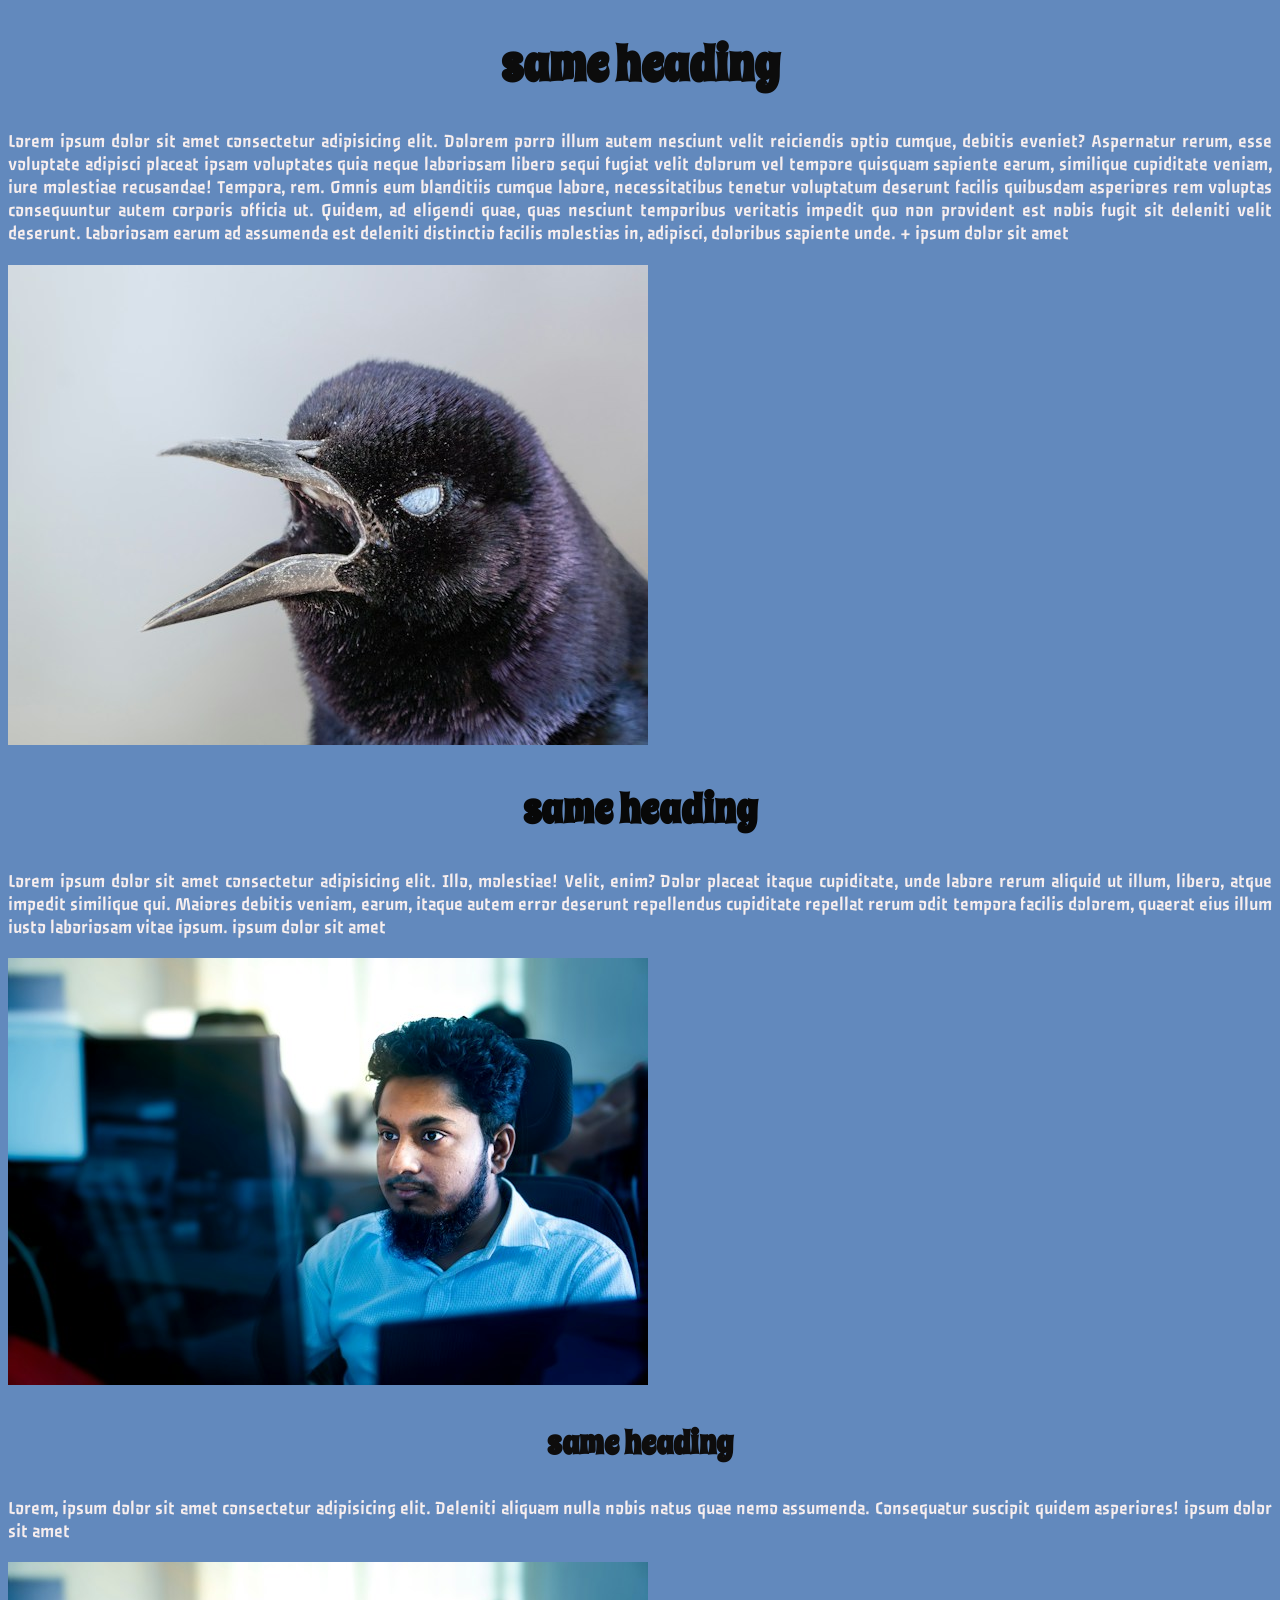
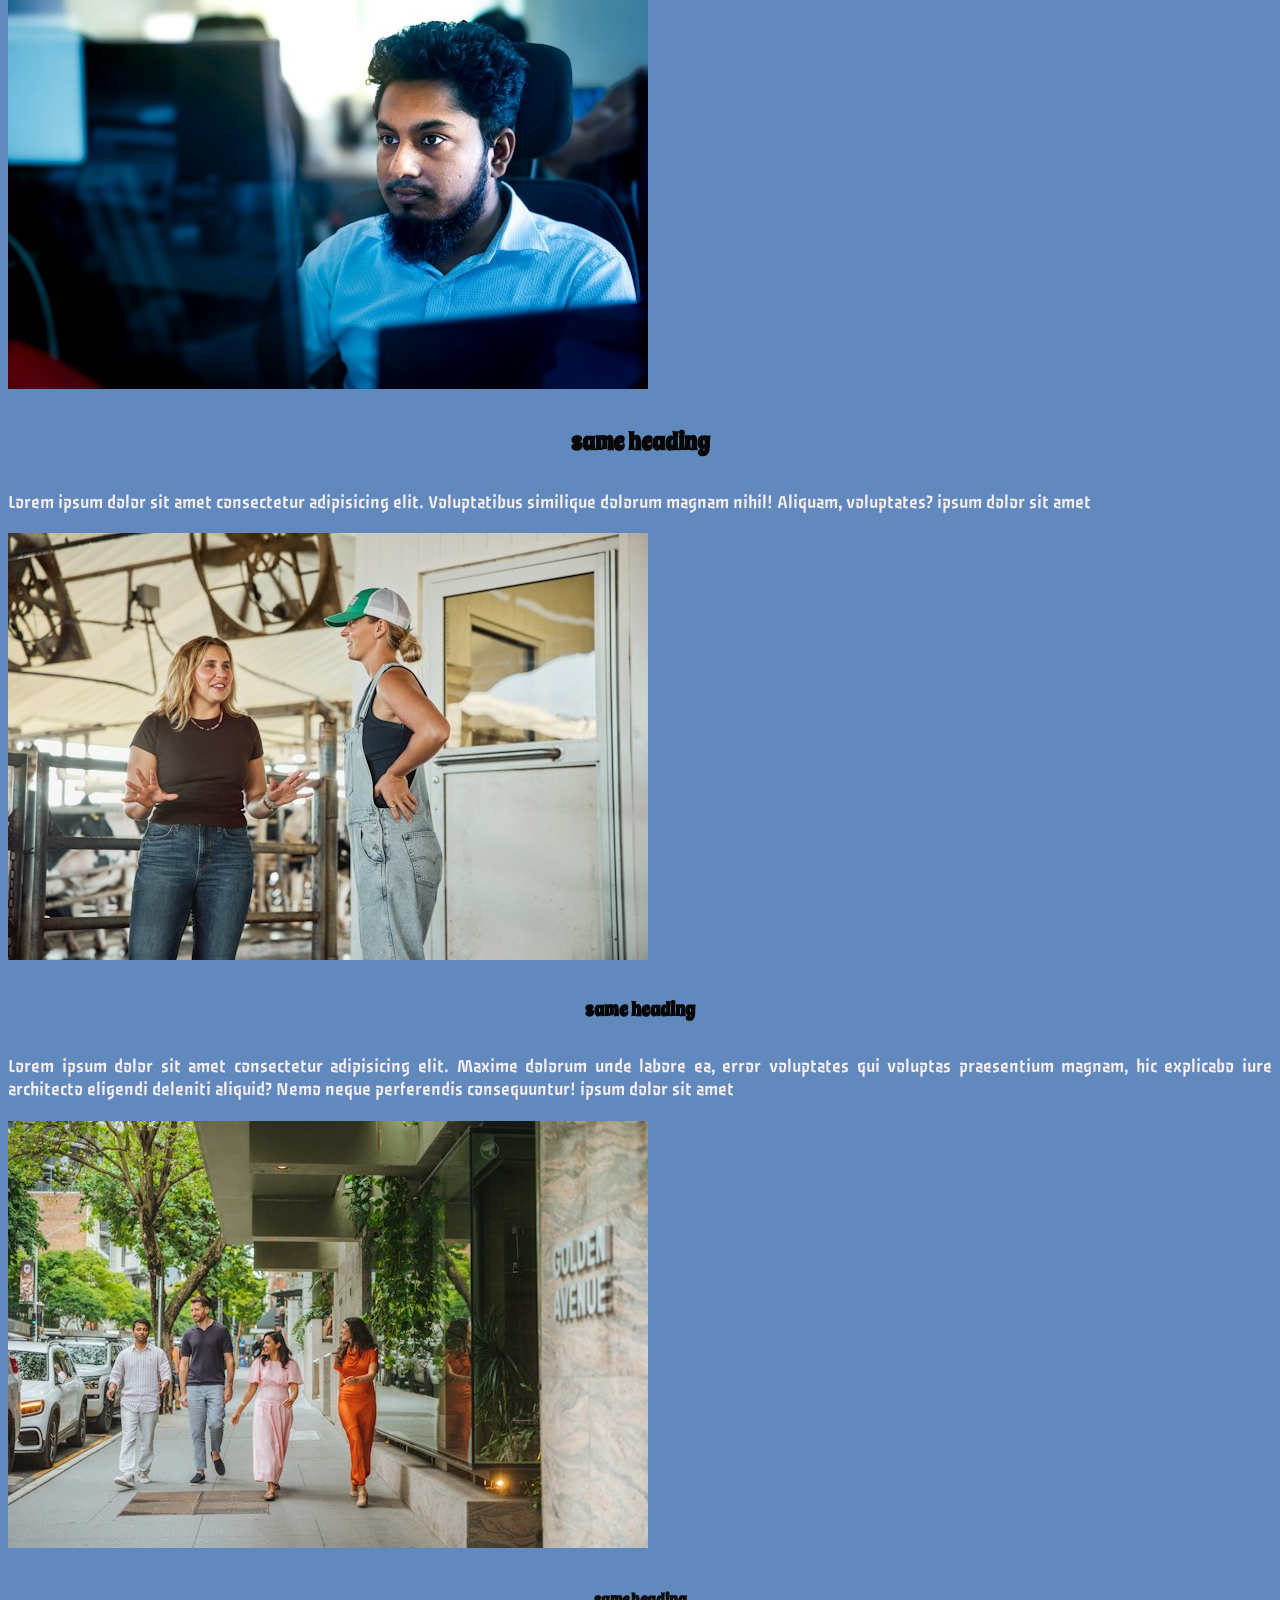
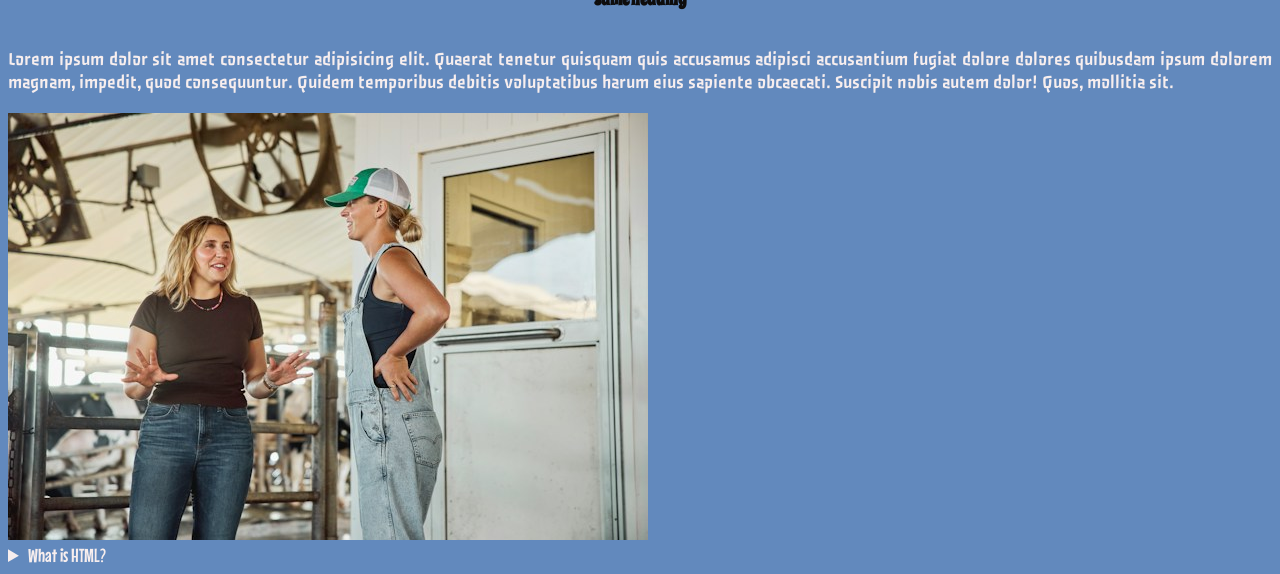
==== index.html @ ca6125b9 "learn html/css" ====
<!DOCTYPE html>

<html lang="en">

<head>
         <meta charset="UTF-8">
         <meta name="viewport" content="width=device-width, initial-scale=1.0">
         <title>Introduction to HTML</title>
         <link rel="preconnect" href="https://fonts.googleapis.com">
         <link rel="preconnect" href="https://fonts.gstatic.com" crossorigin>
         <link href="https://fonts.googleapis.com/css2?family=Fruktur:ital@0;1&family=Mouse+Memoirs&family=Passero+One&family=Spicy+Rice&display=swap"
                  rel="stylesheet">
         <style>
                  body {
                           background-color: #6289bd;
                           font-family: "Mouse Memoirs", sans-serif;
                           font-size: 1.2rem;
                           font-weight: 400;
                           color: #f7eeee;
                  }

                  h1 {
                           text-align: center;
                           font-family: "Spicy Rice", serif;
                           font-size: 3rem;
                           color: #0c0c0c;
                  }

                  h2 {
                           text-align: center;
                           font-family: "Spicy Rice", serif;
                           font-size: 2.5rem;
                           color: #080808;
                  }

                  h3 {
                           text-align: center;
                           font-family: "Spicy Rice", serif;
                           font-size: 2rem;
                           color: #0e0d0d;
                  }

                  h4 {
                           text-align: center;
                           font-family: "Spicy Rice", serif;
                           font-size: 1.5rem;
                           color: #070707;
                  }

                  h5 {
                           text-align: center;
                           font-family: "Spicy Rice", serif;
                           font-size: 1.2rem;
                           color: #070707;
                  }

                  h6 {
                           text-align: center;
                           font-family: "Spicy Rice", serif;
                           font-size: 1rem;
                           color: #0e0d0d;
                  }

                  p {
                           text-align: justify;
                           font-family: "Passero One", sans-serif;
                           font-size: 1.2rem;
                           color: #f7eeee;
                  }
         </style>
</head>

<body>
         <h1>same heading</h1>
         <p>Lorem ipsum dolor sit amet consectetur adipisicing elit. Dolorem porro illum autem nesciunt velit reiciendis
                  optio cumque, debitis eveniet? Aspernatur rerum, esse voluptate adipisci placeat ipsam voluptates quia
                  neque laboriosam libero sequi fugiat velit dolorum vel tempore quisquam sapiente earum, similique
                  cupiditate veniam, iure molestiae recusandae! Tempora, rem. Omnis eum blanditiis cumque labore,
                  necessitatibus tenetur voluptatum deserunt facilis quibusdam asperiores rem voluptas consequuntur
                  autem corporis officia ut. Quidem, ad eligendi quae, quas nesciunt temporibus veritatis impedit quo
                  non provident est nobis fugit sit deleniti velit deserunt. Laboriosam earum ad assumenda est deleniti
                  distinctio facilis molestias in, adipisci, doloribus sapiente unde. + ipsum dolor sit amet</p>
         </p>
         <img src="IMAGES/dmytro-koplyk-KrOWB-mOLKY-unsplash.jpg" alt="BIRD staring">

         <h2>same heading</h2>
         <p>Lorem ipsum dolor sit amet consectetur adipisicing elit. Illo, molestiae! Velit, enim? Dolor placeat itaque
                  cupiditate, unde labore rerum aliquid ut illum, libero, atque impedit similique qui. Maiores debitis
                  veniam, earum, itaque autem error deserunt repellendus cupiditate repellat rerum odit tempora facilis
                  dolorem, quaerat eius illum iusto laboriosam vitae ipsum. ipsum dolor sit amet</p>
         <img src="IMAGES/litoon-dev-jEr29j1pmms-unsplash.jpg" alt="Nature">

         <h3>same heading</h3>
         <p>Lorem, ipsum dolor sit amet consectetur adipisicing elit. Deleniti
                  aliquam nulla nobis natus quae nemo assumenda.
                  Consequatur suscipit quidem asperiores! ipsum dolor sit amet</p>
         <img src="IMAGES/litoon-dev-jEr29j1pmms-unsplash.jpg" alt="Mountain">

         <h4>same heading</h4>
         <p>Lorem ipsum dolor sit amet consectetur adipisicing elit.
                  Voluptatibus similique dolorum magnam nihil! Aliquam,
                  voluptates? ipsum dolor sit amet</p>
         <img src="IMAGES/portraits-of-modern-dairy-aCx1C742vqg-unsplash (1).jpg" alt="Nature">

         <h5>same heading</h5>

         <p>Lorem ipsum dolor sit amet consectetur adipisicing elit. Maxime dolorum unde labore ea, error voluptates qui
                  voluptas praesentium magnam,
                  hic explicabo iure architecto eligendi
                  deleniti aliquid? Nemo neque perferendis consequuntur! ipsum dolor sit amet </p>
         <img src="IMAGES/queensland-australia-tgC6zTi75J8-unsplash.jpg" alt="Nature">

         <h6>same heading</h6>

         <p>Lorem ipsum dolor sit amet consectetur adipisicing elit. Quaerat tenetur quisquam quis accusamus
                  adipisci accusantium fugiat dolore dolores quibusdam ipsum dolorem magnam, impedit, quod consequuntur.
                  Quidem temporibus debitis voluptatibus harum eius sapiente obcaecati. Suscipit nobis autem dolor!
                  Quos, mollitia sit.</p>
         <img src="IMAGES/portraits-of-modern-dairy-aCx1C742vqg-unsplash (1).jpg" alt="Nature">

</body>

<!-- download images from Unsplash -->
<!-- find a rare html tag assignment don't forget to add alt attribute -->
<!-- <details> creates a section that can expand and collapse.
<summary> defines the clickable heading. -->

<details>
         <summary>What is HTML?</summary>
         <p>HTML is used to structure web pages.</p>
</details>

<!-- lists,tables,forms ,divs,links -->

</html>
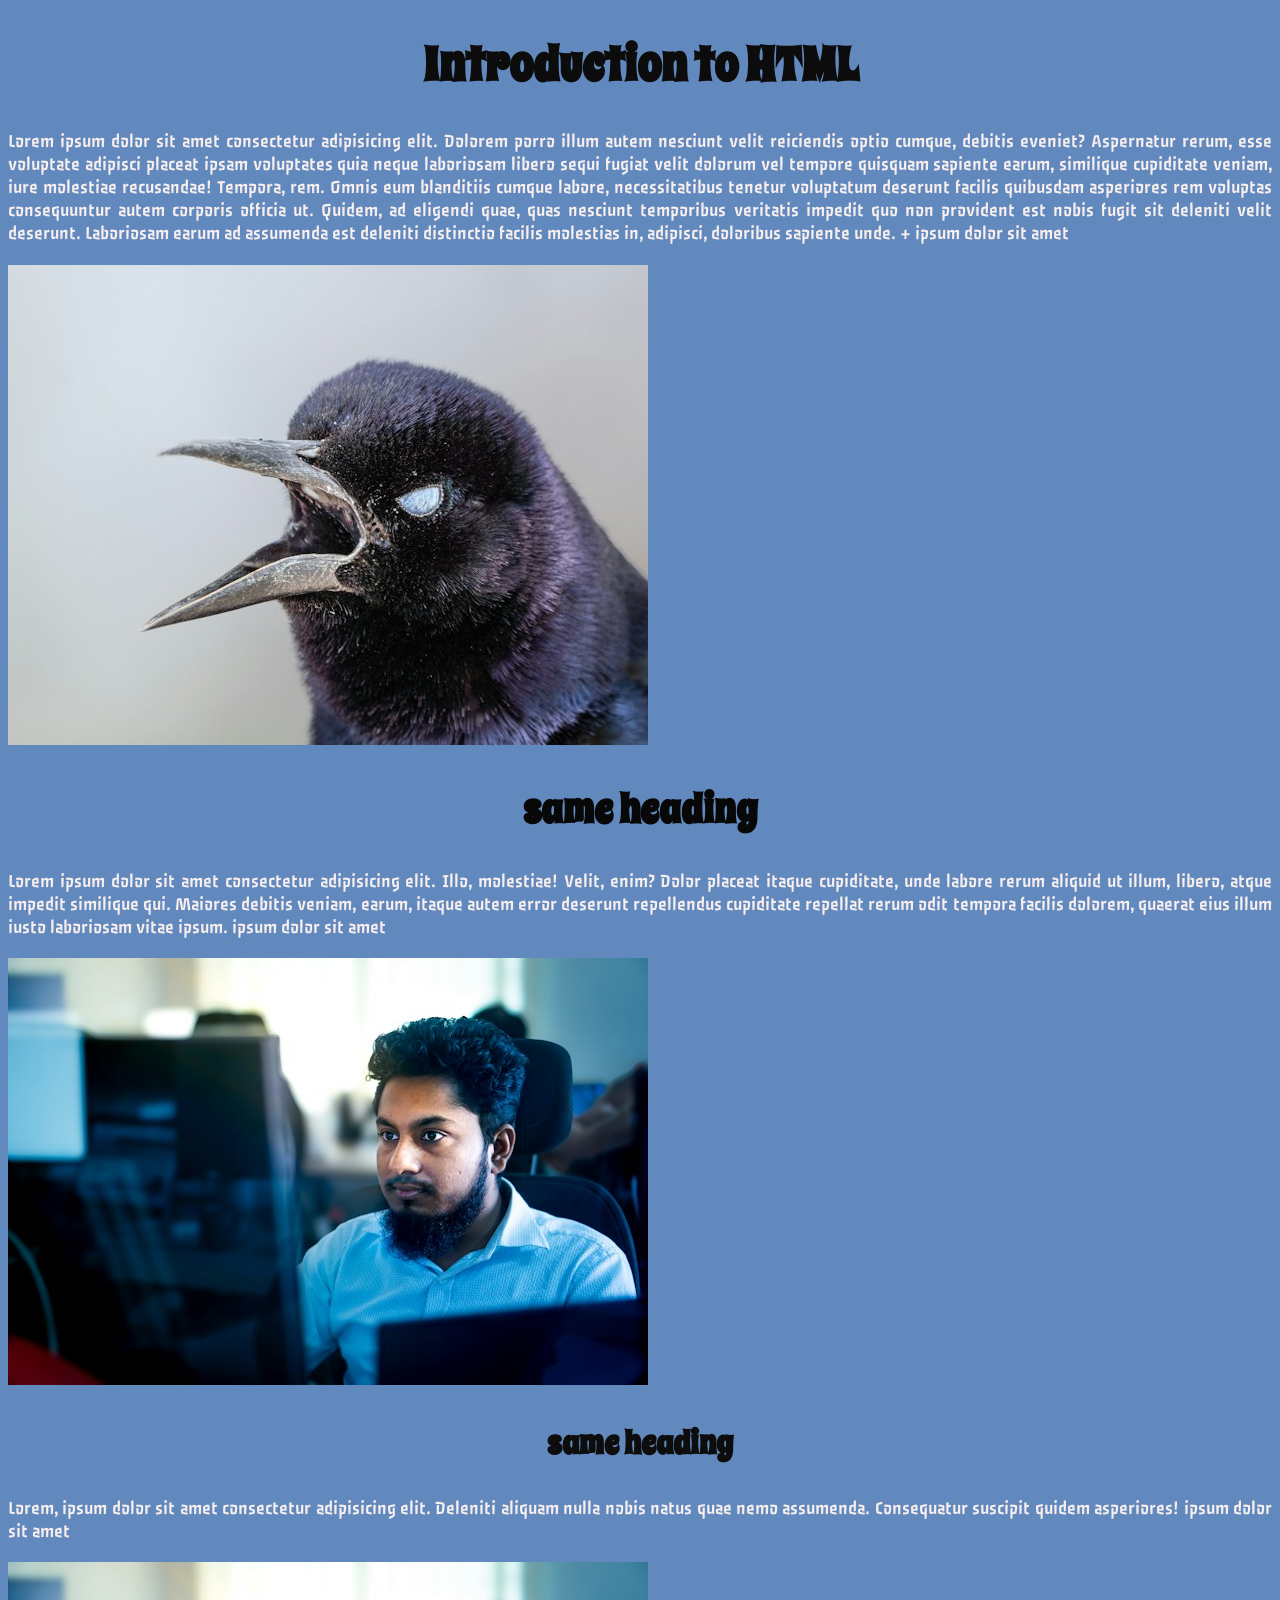
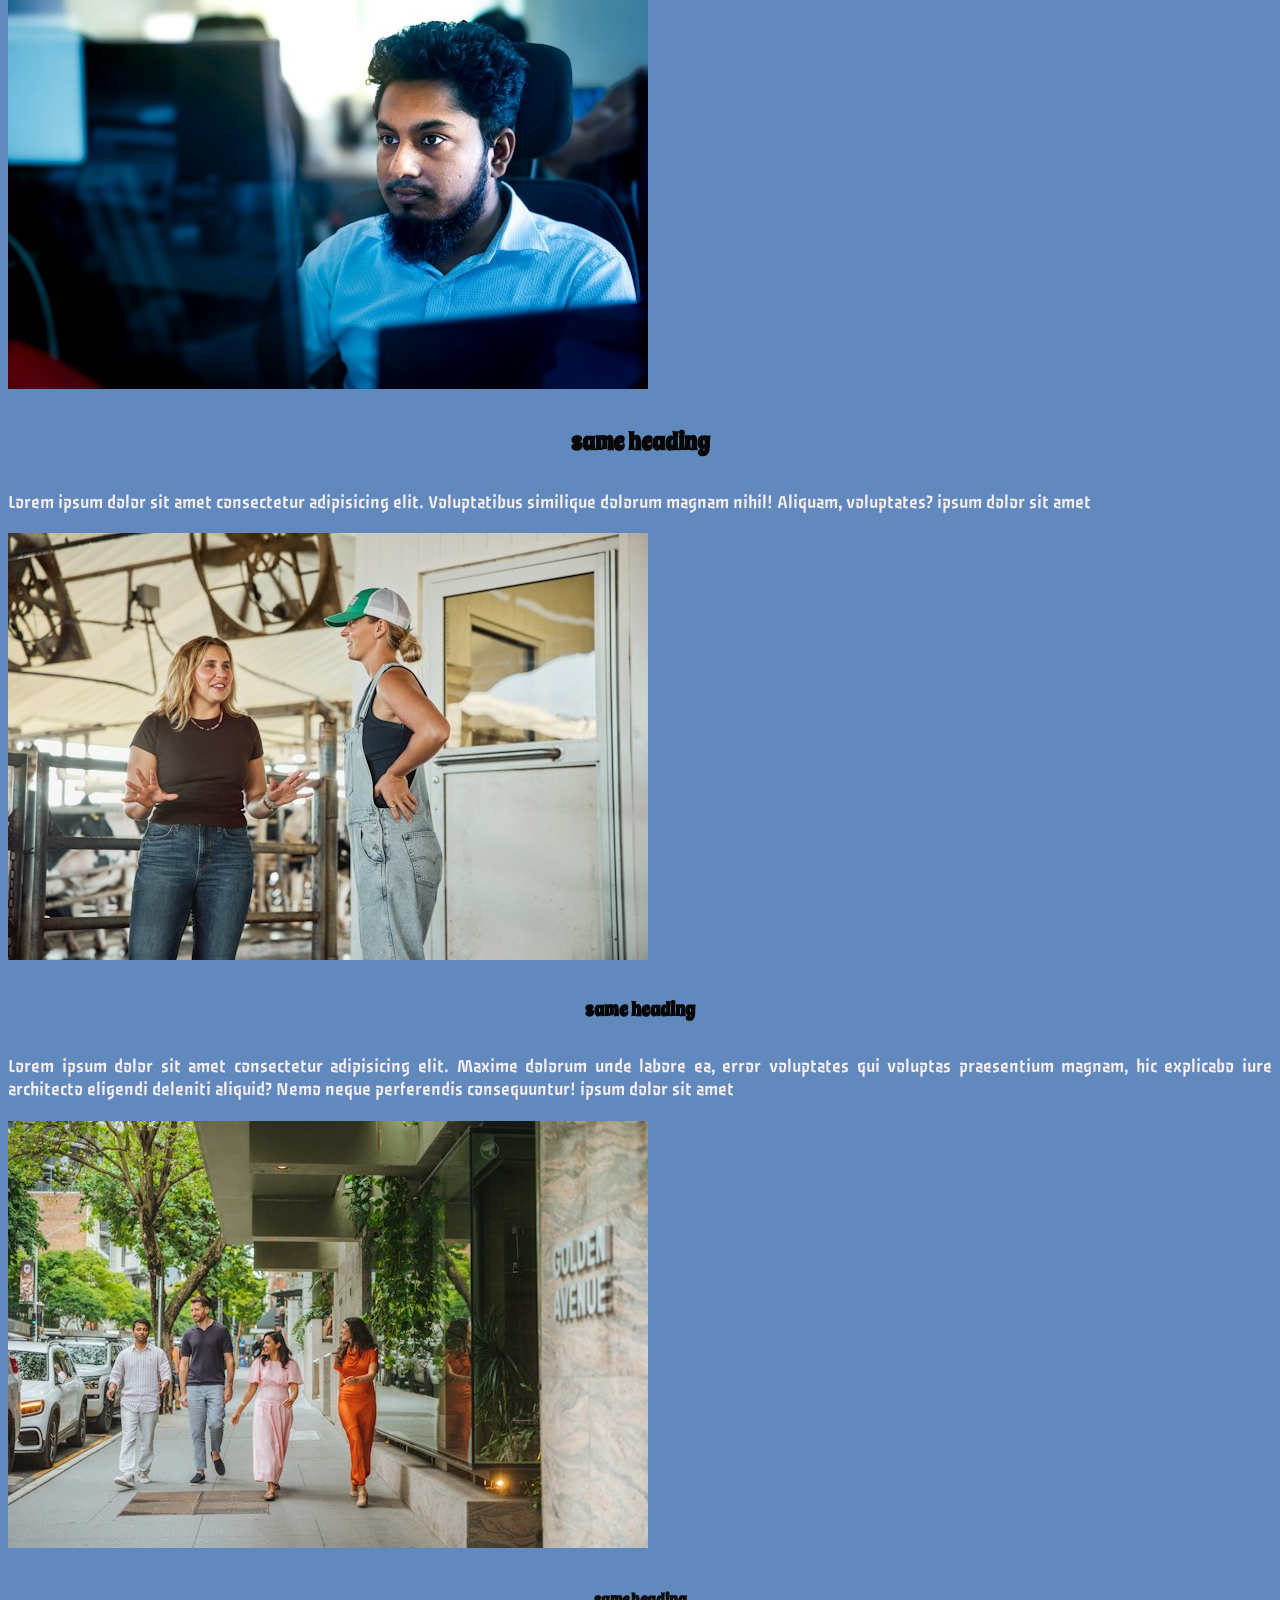
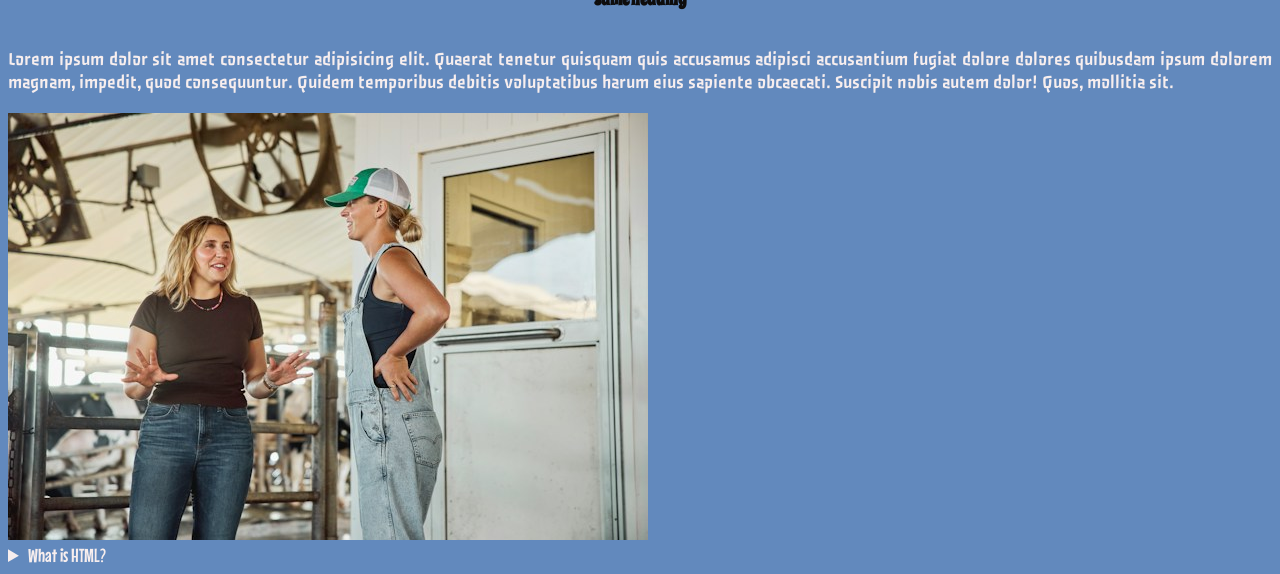
==== commit fc8759bb: "BS GRID PRACTICE" ====
--- a/index.html
+++ b/index.html
@@ -17,6 +17,7 @@
                            font-size: 1.2rem;
                            font-weight: 400;
                            color: #f7eeee;
+
                   }
 
                   h1 {
@@ -71,7 +72,7 @@
 </head>
 
 <body>
-         <h1>same heading</h1>
+         <h1>Introduction to HTML</h1>
          <p>Lorem ipsum dolor sit amet consectetur adipisicing elit. Dolorem porro illum autem nesciunt velit reiciendis
                   optio cumque, debitis eveniet? Aspernatur rerum, esse voluptate adipisci placeat ipsam voluptates quia
                   neque laboriosam libero sequi fugiat velit dolorum vel tempore quisquam sapiente earum, similique
@@ -130,6 +131,7 @@
          <p>HTML is used to structure web pages.</p>
 </details>
 
+
 <!-- lists,tables,forms ,divs,links -->
 
 </html>
